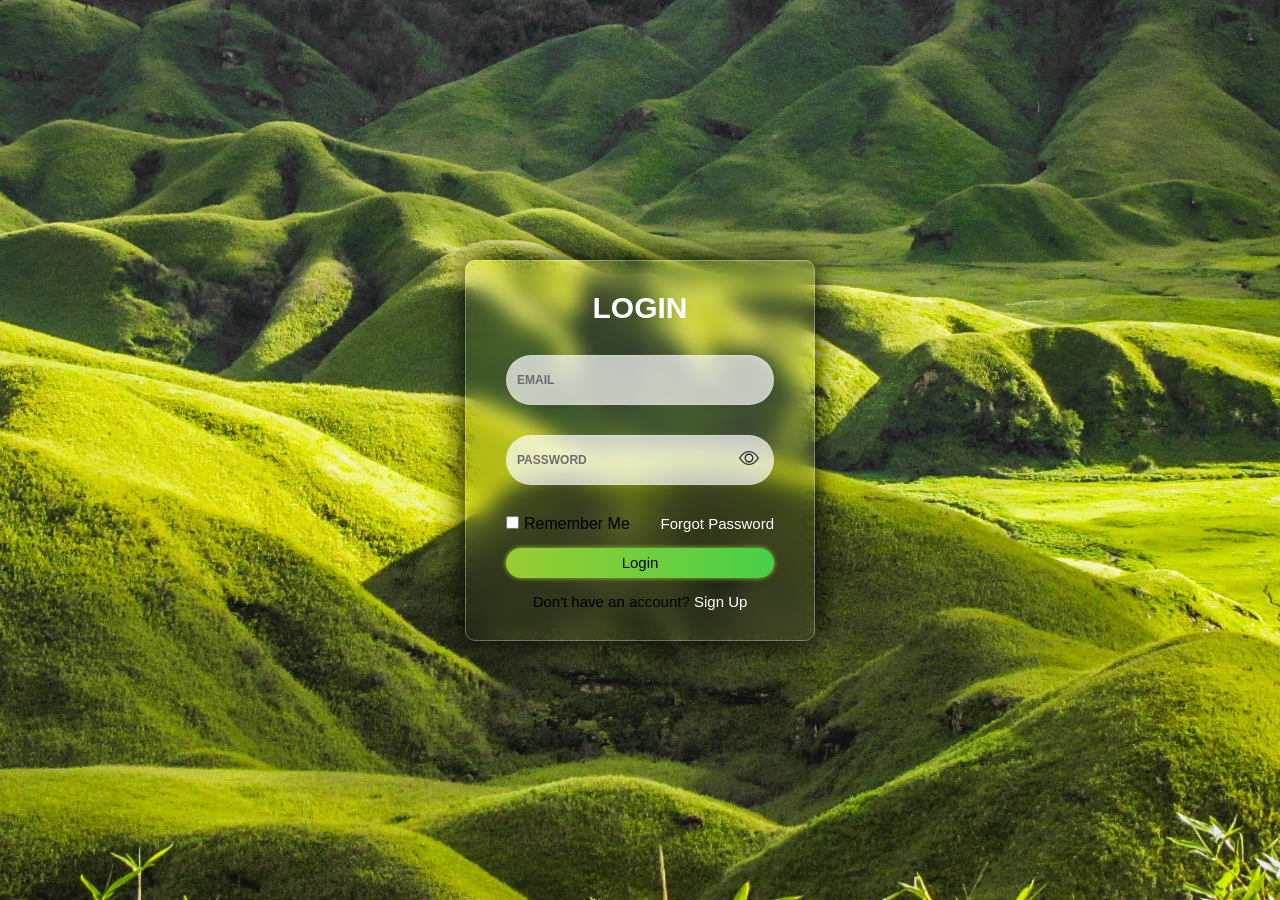
==== index.html @ b29ae4af "Upload project1 files" ====
<!DOCTYPE html>
<html lang="en">

<head>
    <meta charset="UTF-8">
    <meta name="viewport" content="width=device-width, initial-scale=1.0">
    <title>GREEN</title>
    <link rel="stylesheet" href="green.css">
    <link rel="stylesheet" href="https://cdn.jsdelivr.net/npm/bootstrap-icons@1.11.3/font/bootstrap-icons.css"
        integrity="sha384-tViUnnbYAV00FLIhhi3v/dWt3Jxw4gZQcNoSCxCIFNJVCx7/D55/wXsrNIRANwdD" crossorigin="anonymous">
</head>

<body>
    <div clsss="main">
        <div class="container">
            <form>
                <h2>LOGIN</h2>
                <div class="text">
                    <input type="email" placeholder="EMAIL">
                    <!-- <i class="bi bi-person"></i> -->
                </div>
                <div class="text">
                    <input type="text" placeholder="PASSWORD">
                    <i class="bi bi-eye"></i>
                </div>
                <div class="remember">
                    <label><input type="checkbox">Remember Me</label>
                    <a href="green_forgot.html">Forgot Password</a>
                </div>
                <div class="button">
                    <input type="button" value="Login">
                </div>
                <div class="final">
                    <p>Don't have an account? <a href="green_signup.html" id="signup">Sign Up</a></p>
                </div>
            </form>
        </div>
    </div>

</body>

</html>
---- green.css ----
*{
    margin:0;
    padding:0;
    font-family:'Poppins',sans-serif;
    box-sizing: border-box;
}
body{
    display: flex;
    justify-content: center;
    align-items: center;
    min-height: 100vh;
    background-image:url(images/green1.jpg);
    background-position: center;
    background-repeat: no-repeat;
    background-size: cover;
    position: relative;
}
.container{
    width:350px;
    backdrop-filter: blur(10px);
background:transparent;
border: 1px solid rgba(255,255,255,0.3);
    box-shadow: 0 0 30px rgba(0,0,0);
    padding:30px 40px;
    border-radius: 10px;
    animation:slideFromLeft 1s ease forwards;
}
h2{
    font-size: 30px;
    text-align: center;
    color:white;
}
.text{
    width:100%;
    height:50px;
    margin:30px 0;
    position: relative;
    font-size:20px;
}
.text input{
    width:100%;
    height:100%;
    border: none;
    outline:none;
    border-radius:30px;
    border:1px solid rgba(255,255,255,.2);
    padding:10px;
    background: rgba(255,255,255,0.7);
color:black
}
.text input::placeholder{
    font-size: 12px;
    color: #6d6d6d;
    font-weight: 700;
}
.text input:hover{
    box-shadow: 0 0 10px yellowgreen ;
}
.text i{
    position: absolute;
    top:25%;
    font-size: 20px;
    right:15px;
    color:rgb(48, 48, 48);
}
.remember{
    color:right;
    display: flex;
    justify-content: space-between;
    align-items: center;
}
.remember label input{
    accent-color: white;
    font-size:15px;
    margin-right:5px;
}
.remember a{
    text-decoration: none;
    color: white;
    font-size:15px;
}
.remember a:hover{
    text-decoration: underline;
}
.button input{
    margin:15px 0;
    width:100%;
    height:30px;
    border:none;
    outline: none;
    border-radius: 20px;
    border:2px solid rgba(255,255,255,.2);
    font-size:15px;
    background-image:linear-gradient(to right,yellowgreen,rgba(1, 195, 1,0.7));
   box-shadow: 0 0 5px yellowgreen;
   border:none;
   outline:none;

}
.button input:hover{
   transform: scale(1.05);
}
.final{
    text-align: center;
    font-size:15px;
}
.final a{
    color:white;
    text-decoration: none;
}
.final a:hover{
    text-decoration: underline;
}
@keyframes slideFromLeft{
    from{
        transform:translateX(-100px);
        opacity: 0;
    }
    to{
        transform: translateX(0);
        opacity: 1;
    }
}

@media (max-width:575px){
    .container{
        width:300px;
    }
    .remember label input{
        font-size: 10px;
    }
    .remember a{
        font-size: 12px;
    }

}
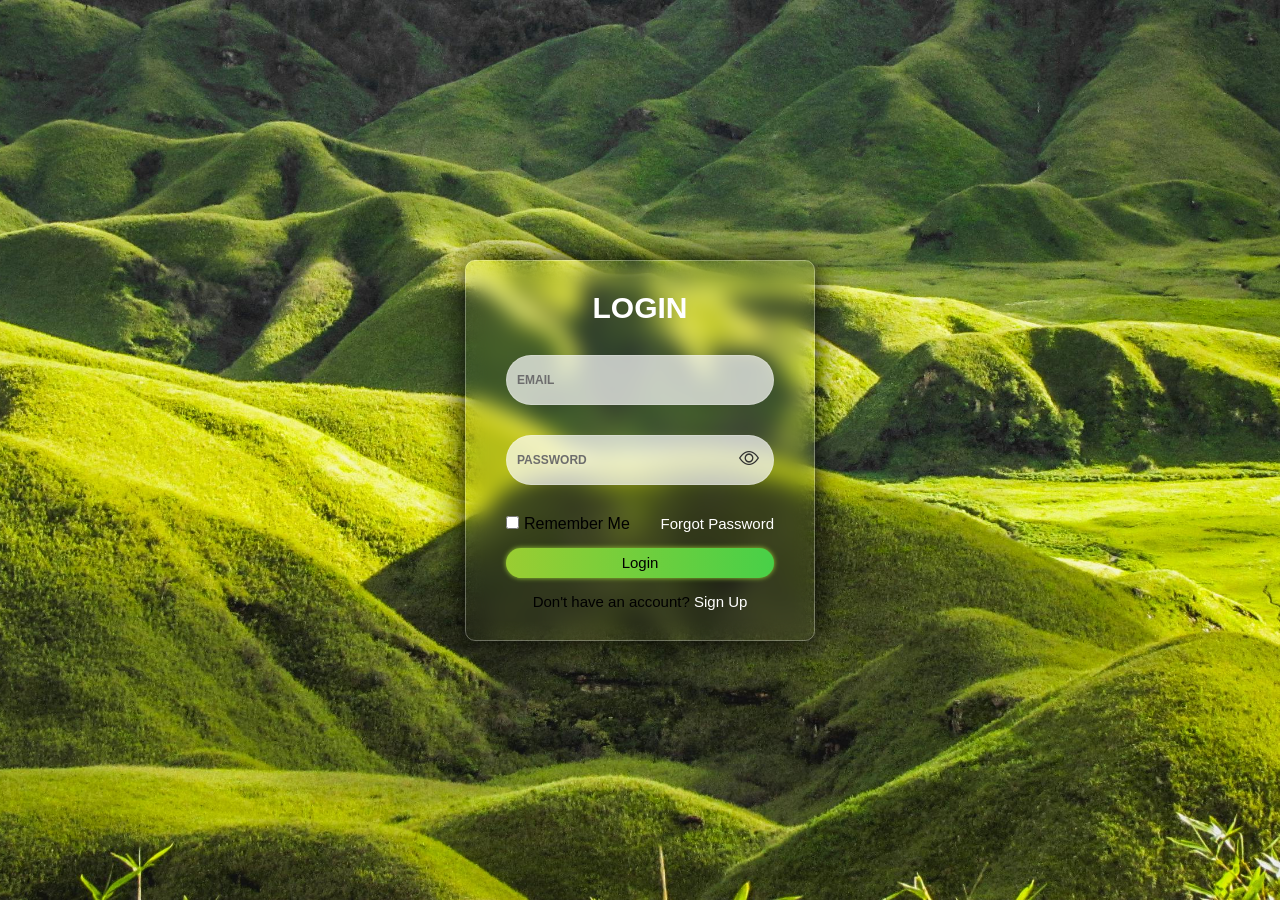
==== commit f0d52f2d: "Update index.html" ====
--- a/index.html
+++ b/index.html
@@ -4,7 +4,7 @@
 <head>
     <meta charset="UTF-8">
     <meta name="viewport" content="width=device-width, initial-scale=1.0">
-    <title>GREEN</title>
+    <title>LOGIN</title>
     <link rel="stylesheet" href="green.css">
     <link rel="stylesheet" href="https://cdn.jsdelivr.net/npm/bootstrap-icons@1.11.3/font/bootstrap-icons.css"
         integrity="sha384-tViUnnbYAV00FLIhhi3v/dWt3Jxw4gZQcNoSCxCIFNJVCx7/D55/wXsrNIRANwdD" crossorigin="anonymous">
@@ -39,4 +39,4 @@
 
 </body>
 
-</html>+</html>
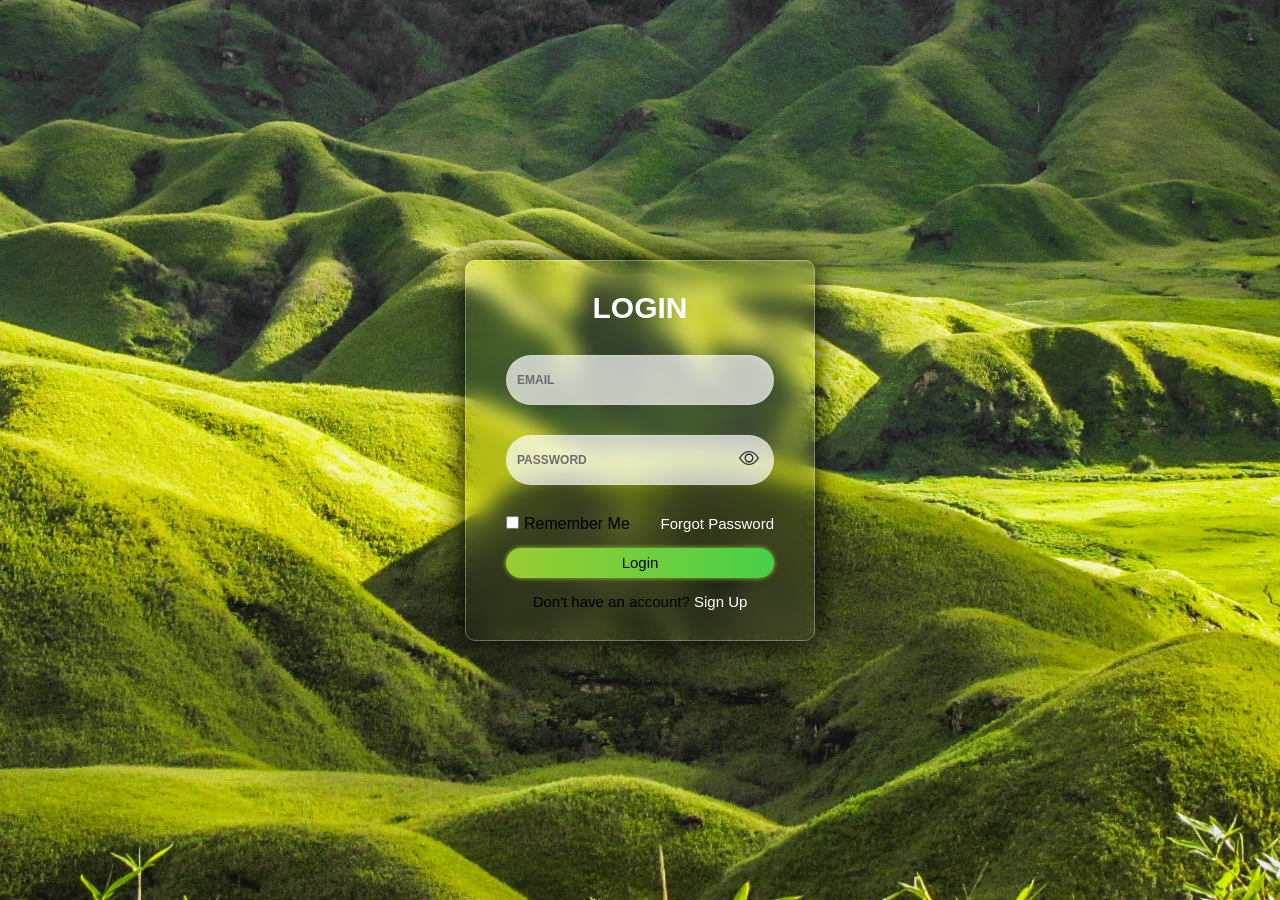
==== commit 43dd7ae2: "Update index.html" ====
--- a/index.html
+++ b/index.html
@@ -5,7 +5,7 @@
     <meta charset="UTF-8">
     <meta name="viewport" content="width=device-width, initial-scale=1.0">
     <title>LOGIN</title>
-    <link rel="stylesheet" href="green.css">
+    <link rel="stylesheet" href="green.css" target="_blank">
     <link rel="stylesheet" href="https://cdn.jsdelivr.net/npm/bootstrap-icons@1.11.3/font/bootstrap-icons.css"
         integrity="sha384-tViUnnbYAV00FLIhhi3v/dWt3Jxw4gZQcNoSCxCIFNJVCx7/D55/wXsrNIRANwdD" crossorigin="anonymous">
 </head>
